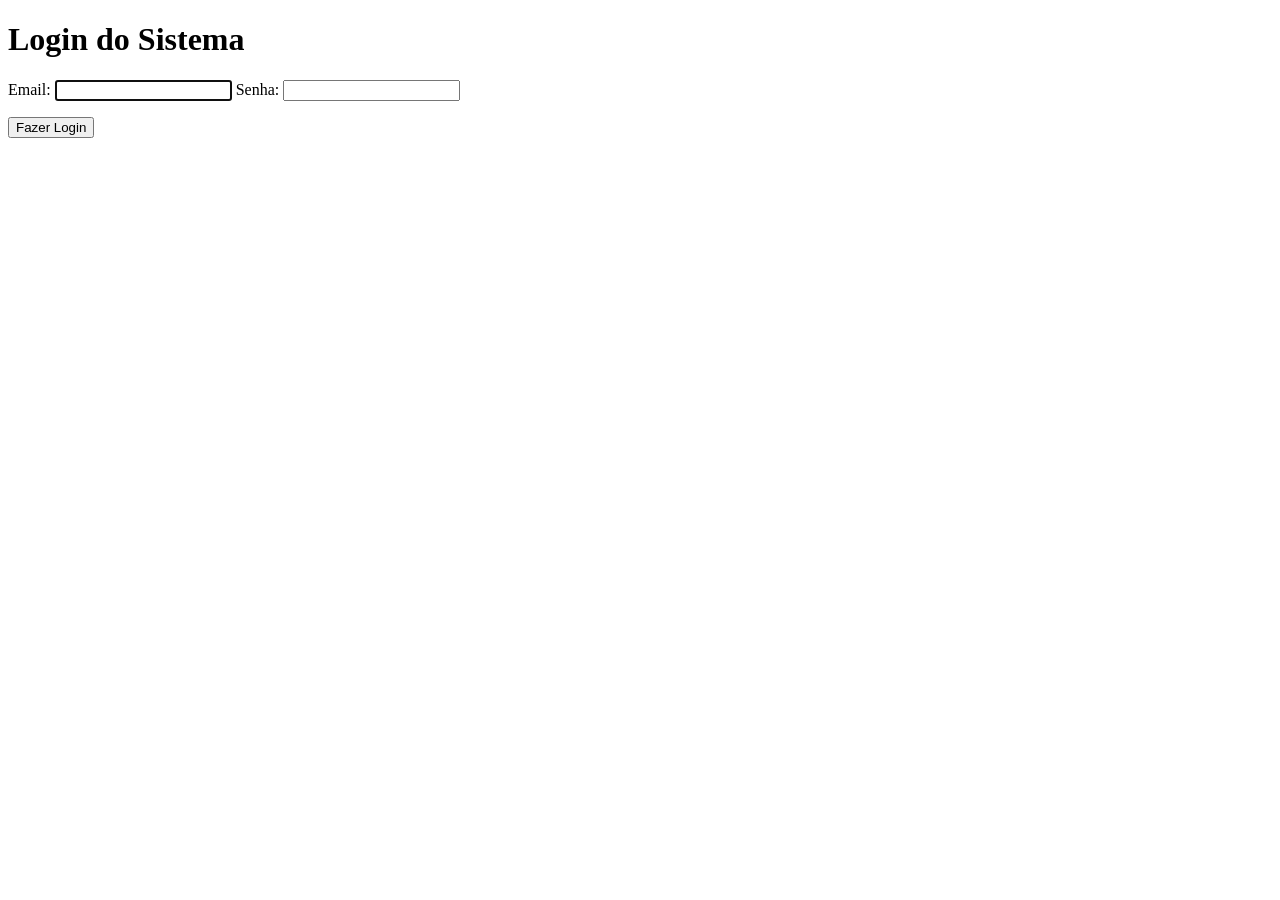
==== src/main/webApp/FormLogin.html @ cada5393 "projeto cru Marcao" ====
<!DOCTYPE html>

<html>

<head>

<meta charset="UTF-8">

<title>Login</title>

</head>

<body>

<h1>Login do Sistema</h1>

<form action = "LoginServlet" method = "post">

<label for="email">Email: </label>

<input type="email" id="email" name="email" autofocus
required>

<label for="senha">Senha: </label>

<input type="password" name="senha" maxlength="10"
required>

<p><input type="submit" value="Fazer Login"></p>

</form>

</body>

</html>
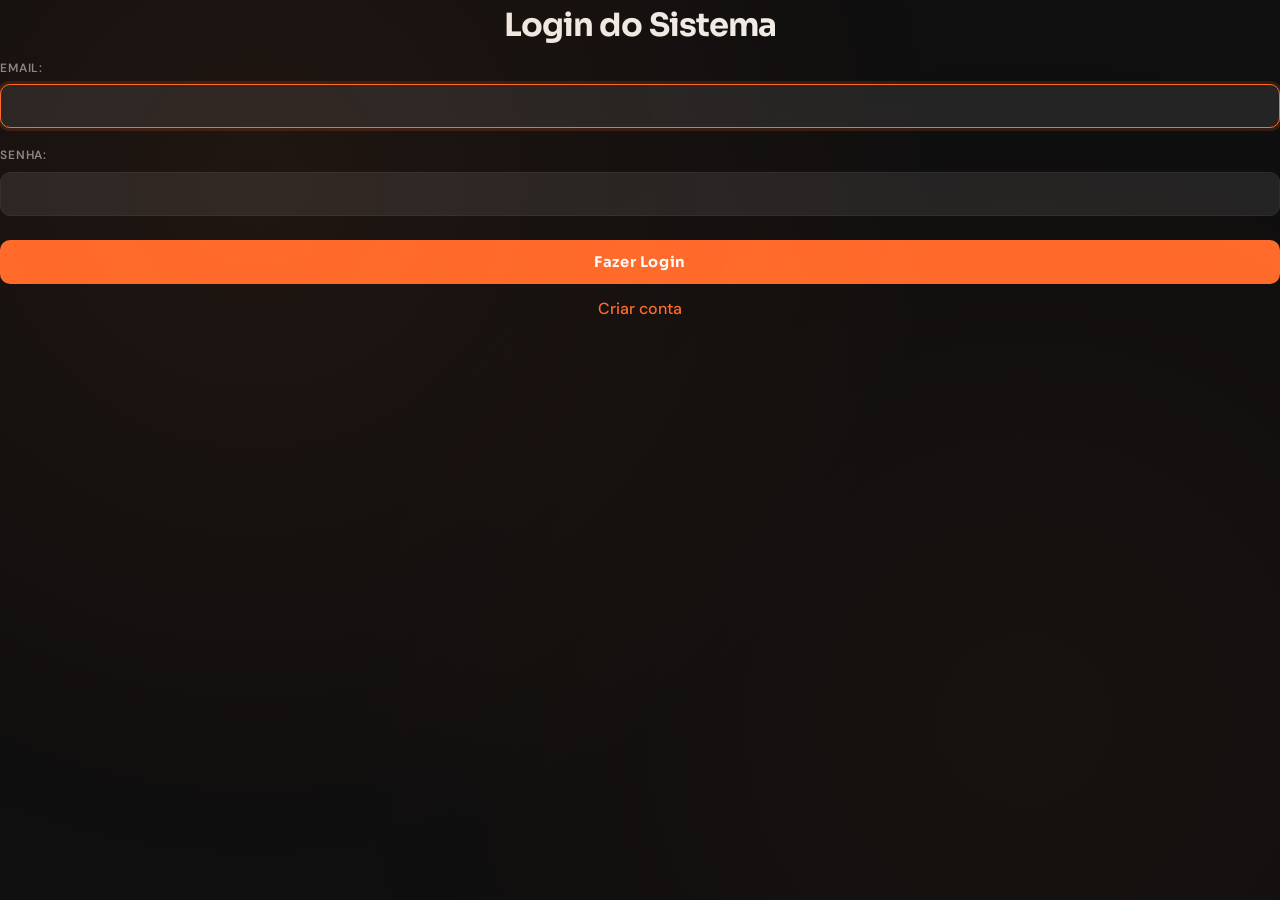
==== commit be1683c6: "muita coisa" ====
--- a/src/main/webApp/FormLogin.html
+++ b/src/main/webApp/FormLogin.html
@@ -5,6 +5,7 @@
 <head>
 
 <meta charset="UTF-8">
+    <link rel="stylesheet" href="style.css">
 
 <title>Login</title>
 
@@ -16,17 +17,18 @@
 
 <form action = "LoginServlet" method = "post">
 
-<label for="email">Email: </label>
+    <label for="email">Email: </label>
 
-<input type="email" id="email" name="email" autofocus
-required>
+    <input type="email" id="email" name="email" autofocus
+    required>
 
-<label for="senha">Senha: </label>
+    <label for="senha">Senha: </label>
 
-<input type="password" name="senha" maxlength="10"
-required>
+    <input type="password" id="senha" name="senha" maxlength="10"
+    required>
 
-<p><input type="submit" value="Fazer Login"></p>
+    <p><input type="submit" value="Fazer Login"></p>
+    <p><a href="FormCliente.html">Criar conta</a></p>
 
 </form>
 
--- a/src/main/webApp/style.css
+++ b/src/main/webApp/style.css
@@ -0,0 +1,432 @@
+/* ============================================================
+   LOJA VIRTUAL — CSS Unificado
+   Tema: Moderno / Clean com toques de laranja vibrante
+   ============================================================ */
+
+@import url('https://fonts.googleapis.com/css2?family=Sora:wght@300;400;600;700&family=DM+Sans:wght@400;500&display=swap');
+
+/* --- Variáveis --- */
+:root {
+  --bg:        #0f0f0f;
+  --surface:   #1a1a1a;
+  --surface2:  #242424;
+  --border:    #2e2e2e;
+  --accent:    #ff6b2b;
+  --accent2:   #ff9a5c;
+  --text:      #f0ede8;
+  --muted:     #888;
+  --danger:    #e74c3c;
+  --success:   #2ecc71;
+  --radius:    10px;
+  --shadow:    0 4px 24px rgba(0,0,0,0.4);
+  --max-width: 860px;
+  --form-width: 480px;
+}
+
+/* --- Reset & Base --- */
+*, *::before, *::after { box-sizing: border-box; margin: 0; padding: 0; }
+
+body {
+  font-family: 'DM Sans', sans-serif;
+  background-color: var(--bg);
+  color: var(--text);
+  min-height: 100vh;
+  line-height: 1.6;
+}
+
+/* --- Fundo com textura sutil --- */
+body::before {
+  content: '';
+  position: fixed;
+  inset: 0;
+  background-image:
+    radial-gradient(circle at 20% 20%, rgba(255,107,43,0.07) 0%, transparent 55%),
+    radial-gradient(circle at 80% 80%, rgba(255,107,43,0.04) 0%, transparent 55%);
+  pointer-events: none;
+  z-index: 0;
+}
+
+/* --- Wrapper central --- */
+.page-wrapper {
+  position: relative;
+  z-index: 1;
+  max-width: var(--max-width);
+  margin: 0 auto;
+  padding: 56px 32px;
+  display: flex;
+  flex-direction: column;
+  align-items: center;
+}
+
+/* --- Tipografia --- */
+h1 {
+  font-family: 'Sora', sans-serif;
+  font-size: 2rem;
+  font-weight: 700;
+  letter-spacing: -0.03em;
+  margin-bottom: 8px;
+  color: var(--text);
+  text-align: center;
+  width: 100%;
+}
+
+h1 span { color: var(--accent); }
+
+h2 {
+  font-family: 'Sora', sans-serif;
+  font-size: 1.1rem;
+  font-weight: 600;
+  color: var(--text);
+  margin-bottom: 20px;
+}
+
+p {
+  margin-bottom: 12px;
+  color: var(--muted);
+  text-align: center;
+}
+
+/* Subtítulo abaixo do h1 */
+.page-subtitle {
+  color: var(--muted);
+  font-size: 0.9rem;
+  margin-bottom: 40px;
+  text-align: center;
+}
+
+/* Rótulo de seção */
+.section-label {
+  font-size: 0.72rem;
+  font-weight: 600;
+  letter-spacing: 0.1em;
+  text-transform: uppercase;
+  color: #555;
+  margin-bottom: 14px;
+  width: 100%;
+  text-align: left;
+}
+
+/* Divisor horizontal */
+.divider {
+  width: 100%;
+  height: 1px;
+  background: var(--border);
+  margin: 40px 0;
+}
+
+/* --- Links --- */
+a {
+  color: var(--accent);
+  text-decoration: none;
+  font-weight: 500;
+  transition: color 0.2s;
+}
+a:hover { color: var(--accent2); }
+
+/* ============================================================
+   INDEX — Navegação principal
+   ============================================================ */
+.nav-index {
+  display: flex;
+  flex-direction: column;
+  gap: 12px;
+  width: 100%;
+  max-width: 520px;
+}
+
+.nav-index a {
+  display: flex;
+  align-items: center;
+  gap: 14px;
+  background: var(--surface);
+  border: 1px solid var(--border);
+  border-radius: var(--radius);
+  padding: 18px 24px;
+  color: var(--text);
+  font-family: 'Sora', sans-serif;
+  font-size: 0.95rem;
+  font-weight: 600;
+  transition: border-color 0.2s, background 0.2s, transform 0.15s;
+}
+
+.nav-index a:hover {
+  border-color: var(--accent);
+  background: var(--surface2);
+  transform: translateX(4px);
+  color: var(--text);
+}
+
+.nav-index a::before {
+  content: '→';
+  color: var(--accent);
+  font-size: 1rem;
+  flex-shrink: 0;
+}
+
+/* ============================================================
+   FORMULÁRIOS (Login, Registro, Produto)
+   ============================================================ */
+.form-card {
+  background: var(--surface);
+  border: 1px solid var(--border);
+  border-radius: 16px;
+  padding: 36px 40px;
+  width: 100%;
+  max-width: var(--form-width);
+  box-shadow: var(--shadow);
+}
+
+label {
+  display: block;
+  font-size: 0.75rem;
+  font-weight: 600;
+  letter-spacing: 0.07em;
+  text-transform: uppercase;
+  color: var(--muted);
+  margin-bottom: 6px;
+  margin-top: 18px;
+}
+
+/* Primeiro label sem margin-top extra */
+label:first-of-type { margin-top: 0; }
+
+input[type="text"],
+input[type="email"],
+input[type="password"],
+input[type="number"],
+input[type="file"] {
+  width: 100%;
+  background: var(--surface2);
+  border: 1px solid var(--border);
+  border-radius: var(--radius);
+  color: var(--text);
+  font-family: 'DM Sans', sans-serif;
+  font-size: 0.92rem;
+  padding: 11px 15px;
+  outline: none;
+  transition: border-color 0.2s, box-shadow 0.2s;
+}
+
+input[type="text"]:focus,
+input[type="email"]:focus,
+input[type="password"]:focus,
+input[type="number"]:focus {
+  border-color: var(--accent);
+  box-shadow: 0 0 0 3px rgba(255,107,43,0.15);
+}
+
+input[type="file"] {
+  cursor: pointer;
+  padding: 10px 14px;
+  color: var(--muted);
+}
+
+input[type="submit"],
+button[type="submit"] {
+  display: block;
+  width: 100%;
+  margin-top: 24px;
+  padding: 13px;
+  background: var(--accent);
+  color: #fff;
+  font-family: 'Sora', sans-serif;
+  font-size: 0.92rem;
+  font-weight: 700;
+  letter-spacing: 0.04em;
+  border: none;
+  border-radius: var(--radius);
+  cursor: pointer;
+  transition: background 0.2s, transform 0.15s, box-shadow 0.2s;
+}
+
+input[type="submit"]:hover,
+button[type="submit"]:hover {
+  background: var(--accent2);
+  transform: translateY(-1px);
+  box-shadow: 0 6px 20px rgba(255,107,43,0.3);
+}
+
+.form-footer {
+  text-align: center;
+  margin-top: 18px;
+  font-size: 0.85rem;
+  color: var(--muted);
+}
+
+/* ============================================================
+   TABELAS (Catálogo, Carrinho, Pedido)
+   ============================================================ */
+
+/* Wrapper para centralizar e dar borda arredondada */
+.table-wrap {
+  width: 100%;
+  border-radius: 12px;
+  overflow: hidden;
+  border: 1px solid var(--border);
+  box-shadow: var(--shadow);
+}
+
+table {
+  width: 100%;
+  border-collapse: collapse;
+  background: var(--surface);
+}
+
+thead tr {
+  background: var(--surface2);
+}
+
+th {
+  font-family: 'Sora', sans-serif;
+  font-size: 0.73rem;
+  font-weight: 600;
+  letter-spacing: 0.08em;
+  text-transform: uppercase;
+  color: var(--muted);
+  padding: 13px 18px;
+  text-align: left;
+  border-bottom: 1px solid var(--border);
+}
+
+td {
+  padding: 13px 18px;
+  border-bottom: 1px solid var(--border);
+  color: var(--text);
+  font-size: 0.9rem;
+  vertical-align: middle;
+}
+
+tr:last-child td { border-bottom: none; }
+
+tr:hover td { background: rgba(255,107,43,0.04); }
+
+/* Inputs dentro da tabela (ex: quantidade no carrinho) */
+td input[type="text"],
+td input[type="number"] {
+  width: auto;
+  padding: 7px 10px;
+  font-size: 0.88rem;
+}
+
+/* Imagens no catálogo */
+td img {
+  width: 72px;
+  height: 72px;
+  object-fit: cover;
+  border-radius: 8px;
+  border: 1px solid var(--border);
+  display: block;
+}
+
+/* Links de ação nas tabelas */
+td a {
+  font-size: 0.82rem;
+  padding: 5px 13px;
+  border: 1px solid var(--accent);
+  border-radius: 6px;
+  color: var(--accent);
+  transition: background 0.2s, color 0.2s;
+  white-space: nowrap;
+}
+
+td a:hover {
+  background: var(--accent);
+  color: #fff;
+}
+
+/* Linha de total/rodapé da tabela */
+tr td[colspan] {
+  text-align: center;
+  background: var(--surface2);
+  padding: 16px;
+  color: var(--text);
+  font-weight: 600;
+}
+
+/* ============================================================
+   BADGES / STATUS
+   ============================================================ */
+.badge {
+  display: inline-block;
+  padding: 3px 10px;
+  border-radius: 6px;
+  font-size: 0.78rem;
+  font-weight: 600;
+}
+
+.badge-success {
+  background: rgba(46,204,113,0.12);
+  color: var(--success);
+}
+
+.badge-warning {
+  background: rgba(255,107,43,0.12);
+  color: var(--accent);
+}
+
+.badge-danger {
+  background: rgba(231,76,60,0.12);
+  color: var(--danger);
+}
+
+/* ============================================================
+   MENSAGENS DE STATUS
+   ============================================================ */
+.msg-success {
+  background: rgba(46,204,113,0.08);
+  border: 1px solid rgba(46,204,113,0.25);
+  color: var(--success);
+  border-radius: var(--radius);
+  padding: 14px 18px;
+  margin-bottom: 20px;
+  font-size: 0.88rem;
+  font-weight: 500;
+  width: 100%;
+}
+
+.msg-error {
+  background: rgba(231,76,60,0.08);
+  border: 1px solid rgba(231,76,60,0.25);
+  color: var(--danger);
+  border-radius: var(--radius);
+  padding: 14px 18px;
+  margin-bottom: 20px;
+  font-size: 0.88rem;
+  font-weight: 500;
+  width: 100%;
+}
+
+/* ============================================================
+   BOTÕES / LINKS AVULSOS
+   ============================================================ */
+.link-btn {
+  display: inline-flex;
+  align-items: center;
+  gap: 8px;
+  margin-top: 16px;
+  padding: 10px 20px;
+  background: var(--surface);
+  border: 1px solid var(--border);
+  border-radius: var(--radius);
+  color: var(--text);
+  font-size: 0.88rem;
+  font-weight: 500;
+  transition: border-color 0.2s, background 0.2s;
+}
+
+.link-btn:hover {
+  border-color: var(--accent);
+  background: var(--surface2);
+  color: var(--text);
+}
+
+/* ============================================================
+   RESPONSIVO
+   ============================================================ */
+@media (max-width: 640px) {
+  .page-wrapper { padding: 32px 16px; }
+  .form-card { padding: 28px 20px; }
+  h1 { font-size: 1.5rem; }
+  th, td { padding: 10px 12px; }
+  .nav-index a { padding: 15px 18px; }
+}
